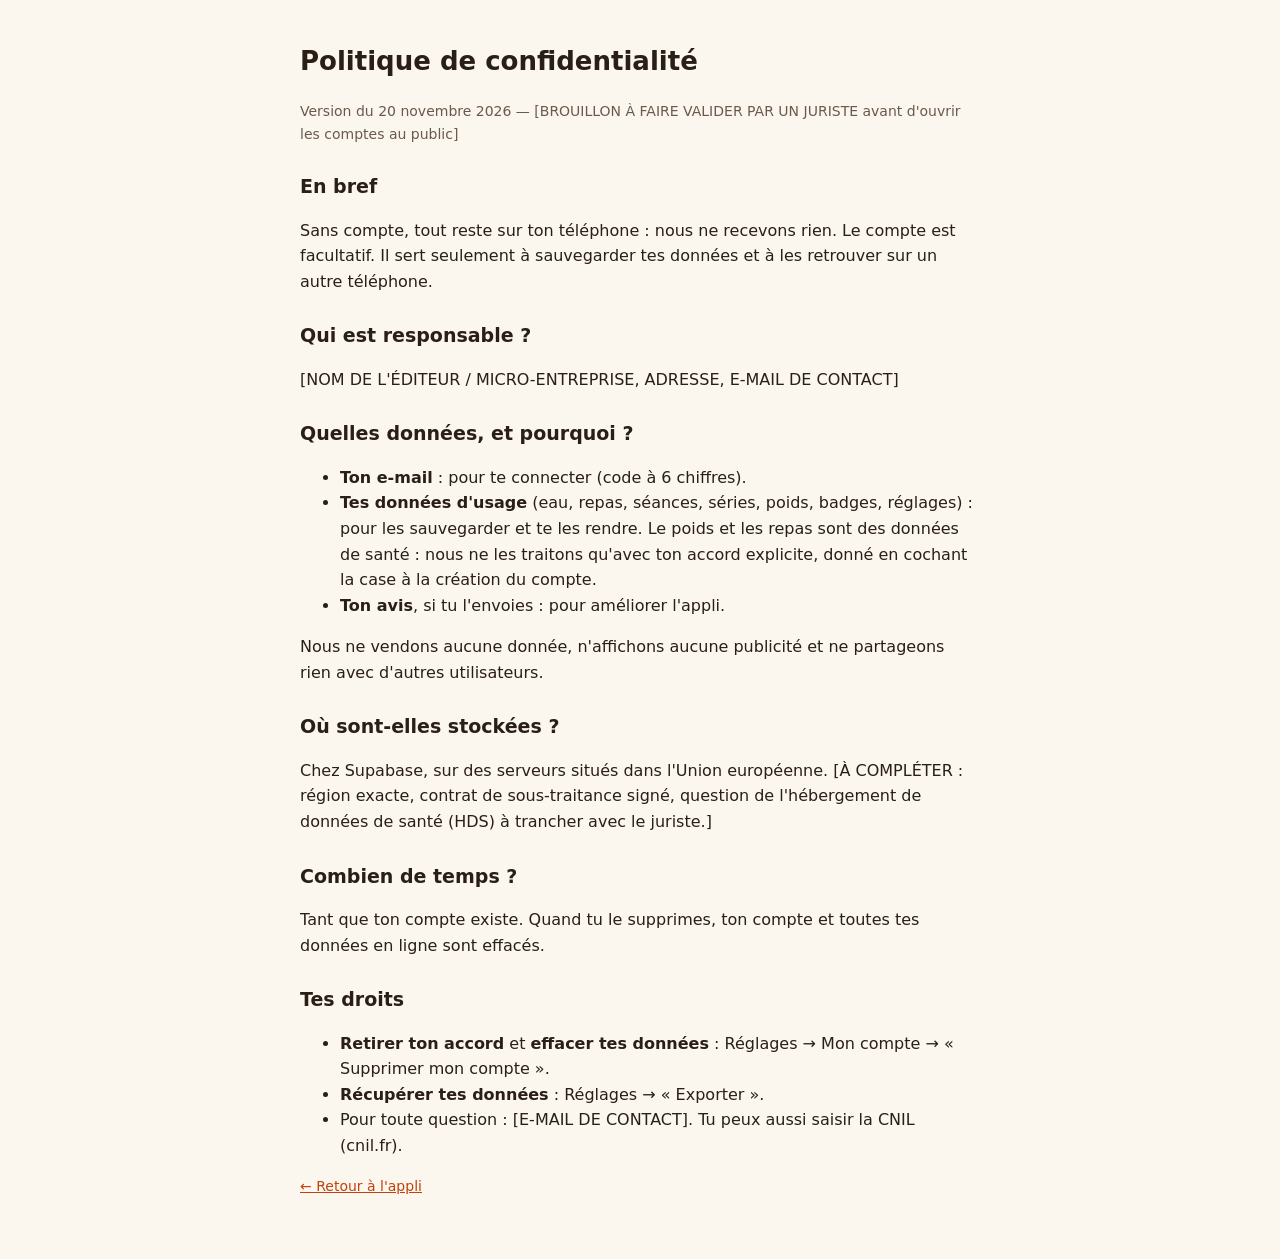
==== confidentialite.html @ 94a4e44a "Version en ligne v41 (copiée depuis cookyourself.fitness/app/, code absent de GitHub) Co-Authored-By" ====
<!DOCTYPE html>
<html lang="fr">
<head>
<meta charset="utf-8">
<meta name="viewport" content="width=device-width, initial-scale=1">
<title>Confidentialité — CookYourself</title>
<style>
:root{--bg:#fbf6ee;--ink:#2a1f17;--mute:#6b5a4c;--acc:#c2410c}
@media (prefers-color-scheme:dark){:root{--bg:#17110d;--ink:#f6ede4;--mute:#b9a796;--acc:#fb923c}}
body{margin:0;background:var(--bg);color:var(--ink);font:16px/1.6 Inter,system-ui,-apple-system,sans-serif}
main{max-width:680px;margin:0 auto;padding:24px 16px 48px}h1{font-size:26px}h2{font-size:19px;margin-top:26px}a{color:var(--acc)}.note{color:var(--mute);font-size:14px}
</style>
</head>
<body>
<main>
<h1>Politique de confidentialité</h1>
<p class="note">Version du 20 novembre 2026 — [BROUILLON À FAIRE VALIDER PAR UN JURISTE avant d'ouvrir les comptes au public]</p>

<h2>En bref</h2>
<p>Sans compte, tout reste sur ton téléphone : nous ne recevons rien. Le compte est facultatif. Il sert seulement à sauvegarder tes données et à les retrouver sur un autre téléphone.</p>

<h2>Qui est responsable ?</h2>
<p>[NOM DE L'ÉDITEUR / MICRO-ENTREPRISE, ADRESSE, E-MAIL DE CONTACT]</p>

<h2>Quelles données, et pourquoi ?</h2>
<ul>
<li><b>Ton e-mail</b> : pour te connecter (code à 6 chiffres).</li>
<li><b>Tes données d'usage</b> (eau, repas, séances, séries, poids, badges, réglages) : pour les sauvegarder et te les rendre. Le poids et les repas sont des données de santé : nous ne les traitons qu'avec ton accord explicite, donné en cochant la case à la création du compte.</li>
<li><b>Ton avis</b>, si tu l'envoies : pour améliorer l'appli.</li>
</ul>
<p>Nous ne vendons aucune donnée, n'affichons aucune publicité et ne partageons rien avec d'autres utilisateurs.</p>

<h2>Où sont-elles stockées ?</h2>
<p>Chez Supabase, sur des serveurs situés dans l'Union européenne. [À COMPLÉTER : région exacte, contrat de sous-traitance signé, question de l'hébergement de données de santé (HDS) à trancher avec le juriste.]</p>

<h2>Combien de temps ?</h2>
<p>Tant que ton compte existe. Quand tu le supprimes, ton compte et toutes tes données en ligne sont effacés.</p>

<h2>Tes droits</h2>
<ul>
<li><b>Retirer ton accord</b> et <b>effacer tes données</b> : Réglages → Mon compte → « Supprimer mon compte ».</li>
<li><b>Récupérer tes données</b> : Réglages → « Exporter ».</li>
<li>Pour toute question : [E-MAIL DE CONTACT]. Tu peux aussi saisir la CNIL (cnil.fr).</li>
</ul>

<p class="note"><a href="./">← Retour à l'appli</a></p>
</main>
</body>
</html>
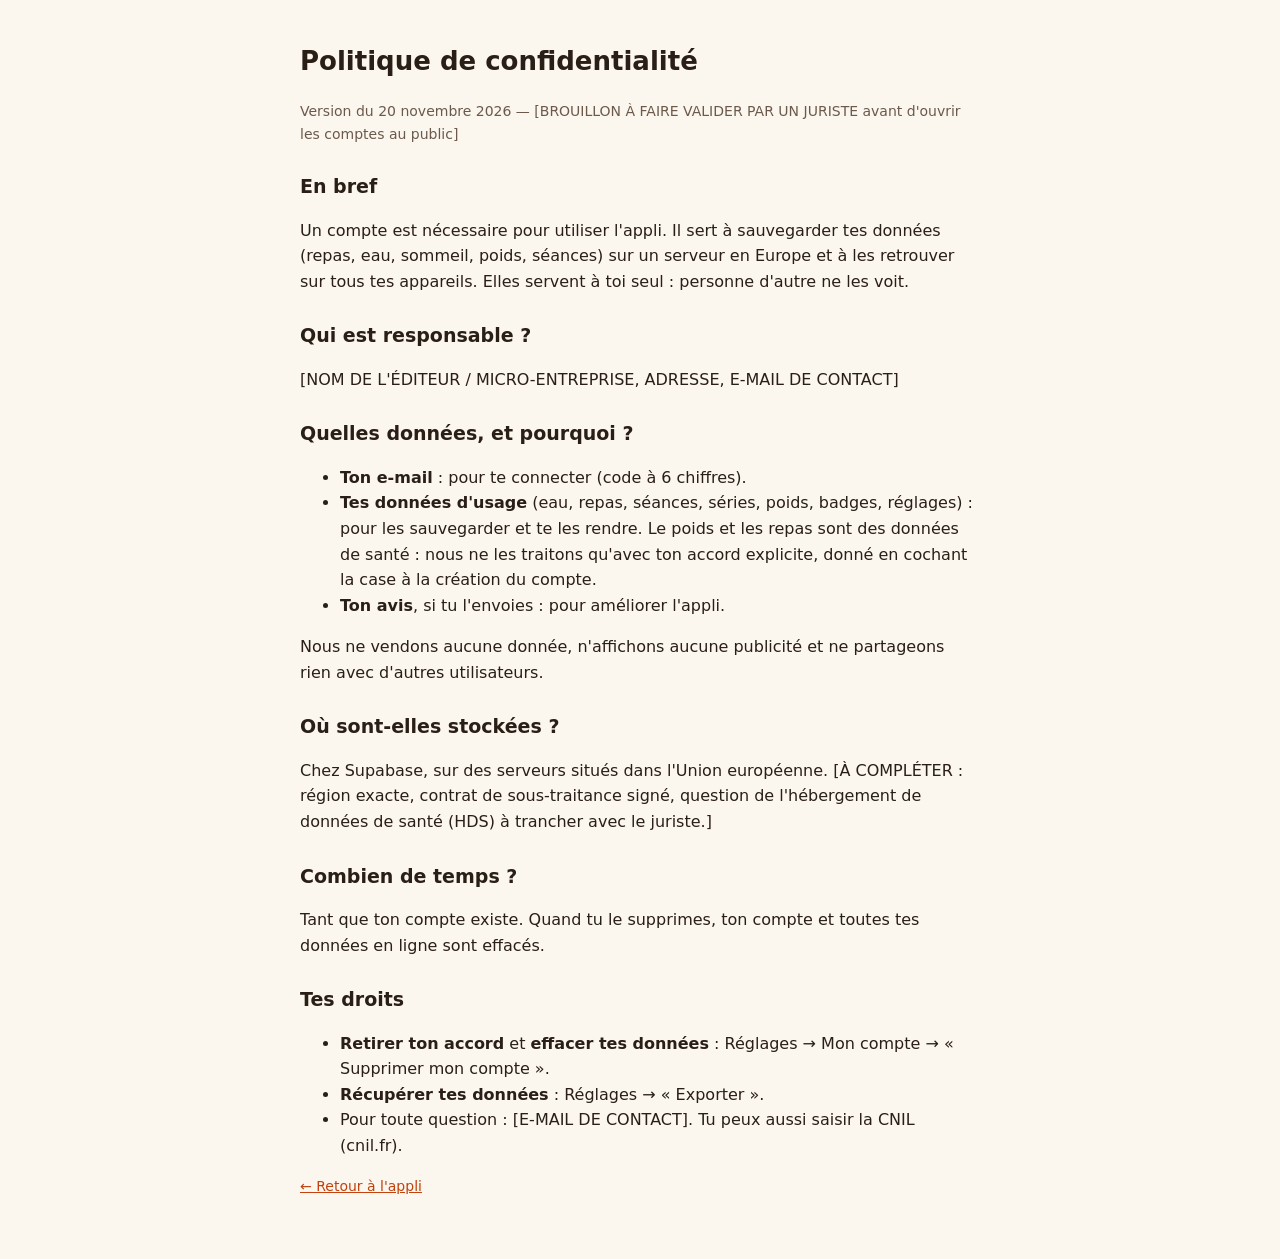
==== commit da9c3a82: "Connexion obligatoire (écran de connexion plein écran, session gardée hors ligne), premier lancement" ====
--- a/confidentialite.html
+++ b/confidentialite.html
@@ -17,7 +17,7 @@
 <p class="note">Version du 20 novembre 2026 — [BROUILLON À FAIRE VALIDER PAR UN JURISTE avant d'ouvrir les comptes au public]</p>
 
 <h2>En bref</h2>
-<p>Sans compte, tout reste sur ton téléphone : nous ne recevons rien. Le compte est facultatif. Il sert seulement à sauvegarder tes données et à les retrouver sur un autre téléphone.</p>
+<p>Un compte est nécessaire pour utiliser l'appli. Il sert à sauvegarder tes données (repas, eau, sommeil, poids, séances) sur un serveur en Europe et à les retrouver sur tous tes appareils. Elles servent à toi seul : personne d'autre ne les voit.</p>
 
 <h2>Qui est responsable ?</h2>
 <p>[NOM DE L'ÉDITEUR / MICRO-ENTREPRISE, ADRESSE, E-MAIL DE CONTACT]</p>
